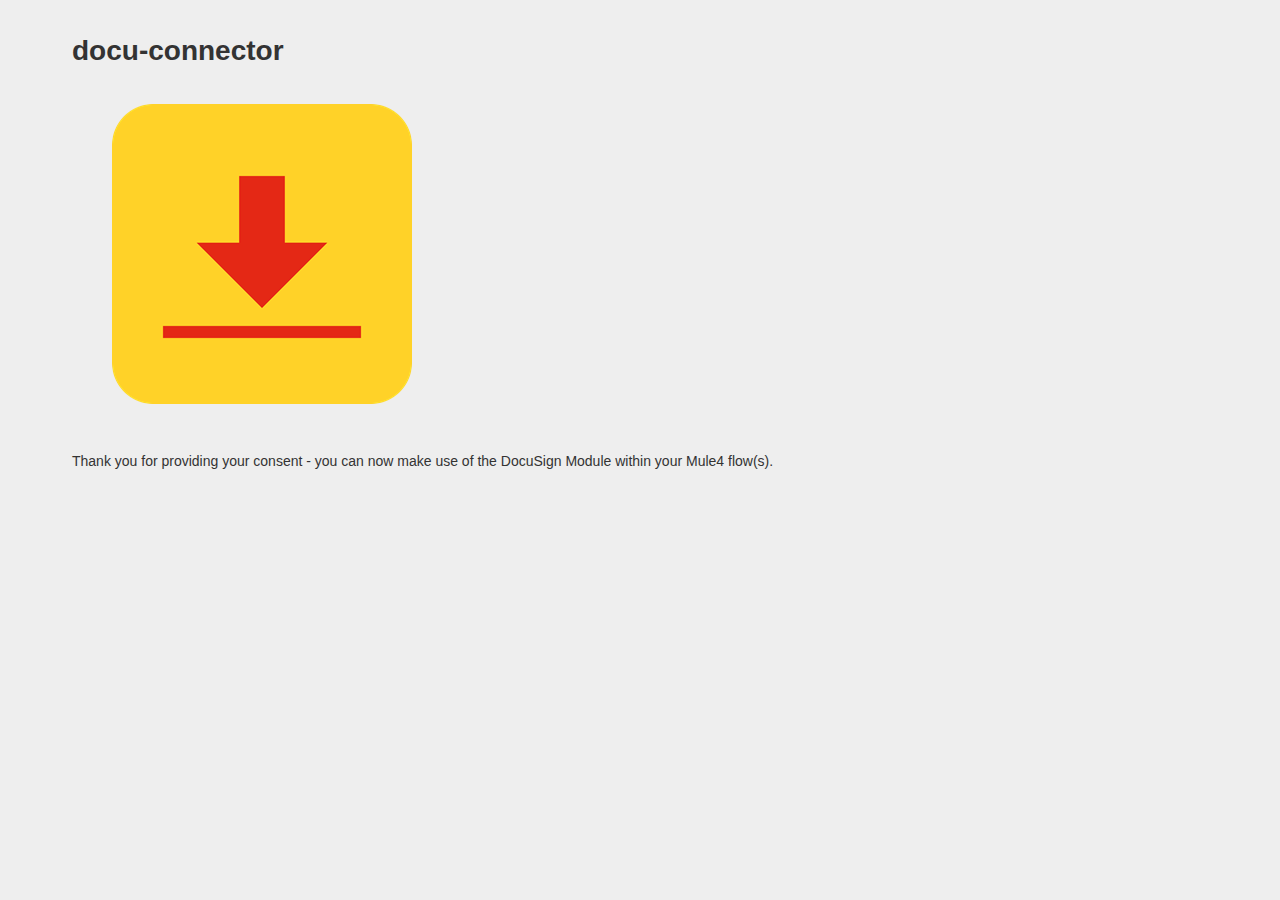
==== docu-connector/index.html @ 614051e3 "docu-connector" ====
<!DOCTYPE html>
<html>
	<head>
		<link rel="shortcut icon" href="/images/favicon.png" type="image/png" />
		<link rel="stylesheet" href="/css/base.css" type="text/css" />
		<title>docu-connector</title>
	</head>
	<body>
		<h1>docu-connector</h1>
		<img src="/images/docusign.png" height="300" width="300"/>
		<p>Thank you for providing your consent - you can now make use of the DocuSign Module within your Mule4 flow(s).</p>
	</body>
</html>
---- css/base.css ----
a { border-bottom: 1px dotted #33a; color: #33a; text-decoration: none; }
body { background-color: #eee; color: #333; font: 14px "Lucida Grande","Lucida Sans Unicode",Helvetica,Arial,Verdana,sans-serif; line-height: 2.0em; padding: 10px 5% 0; }
h2 { padding-top: 40px; }
img { padding: 20px 0 20px 40px; }
table { border: 1px solid #fff; margin: 20px 0 20px 40px; }
table thead { border-bottom: 1px dotted #fff; }
table th { padding: 2px 20px; text-align: left; }
table td { padding: 2px 20px; text-align: left; }
table td code { text-align: left; }
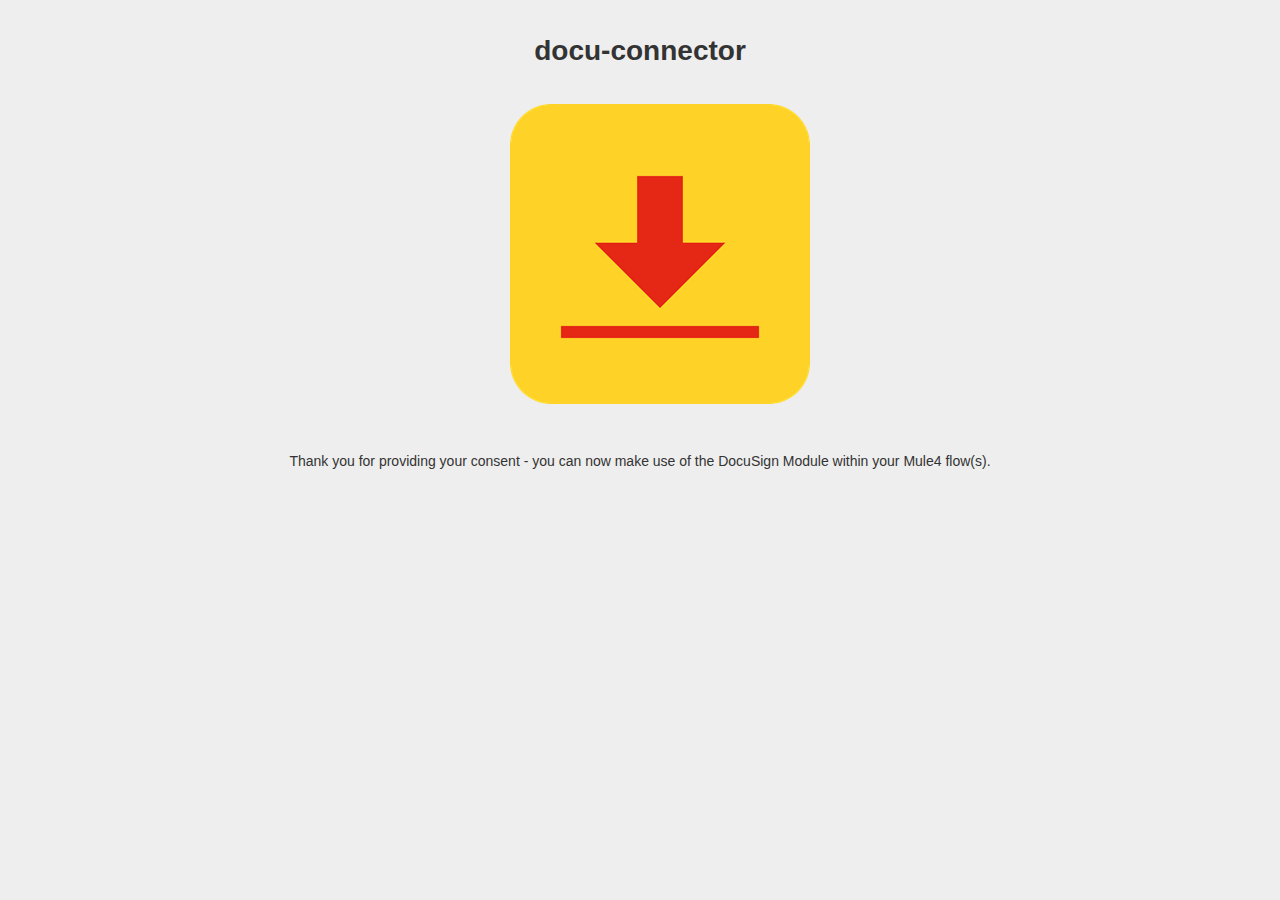
==== commit c51b8fb8: "Update index.html" ====
--- a/docu-connector/index.html
+++ b/docu-connector/index.html
@@ -5,7 +5,7 @@
 		<link rel="stylesheet" href="/css/base.css" type="text/css" />
 		<title>docu-connector</title>
 	</head>
-	<body>
+	<body style="text-align:center">
 		<h1>docu-connector</h1>
 		<img src="/images/docusign.png" height="300" width="300"/>
 		<p>Thank you for providing your consent - you can now make use of the DocuSign Module within your Mule4 flow(s).</p>
